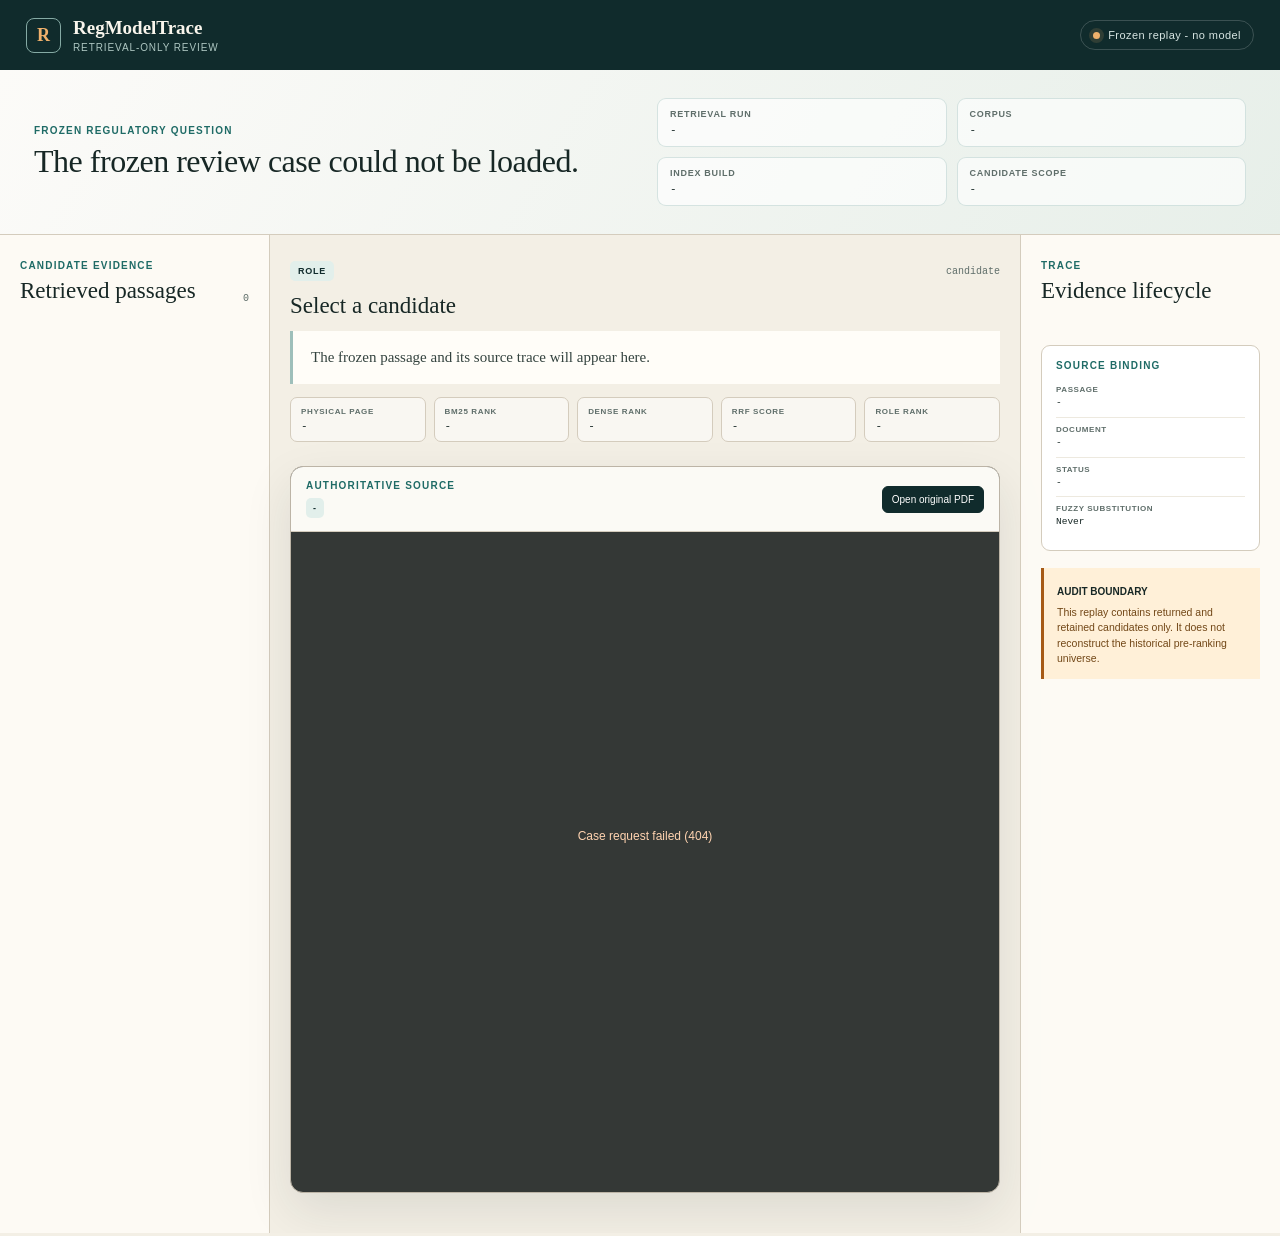
==== workbench/index.html @ 2d79734d "Complete VS-1 Task 3 retrieval-only workbench and PDF navigation" ====
<!doctype html>
<html lang="en">
  <head>
    <meta charset="UTF-8" />
    <meta name="viewport" content="width=device-width, initial-scale=1.0" />
    <meta name="theme-color" content="#102b2c" />
    <meta name="description" content="Review frozen retrieval candidates against authoritative regulatory PDFs." />
    <title>RegModelTrace - Retrieval Review</title>
    <link rel="stylesheet" href="./styles.css" />
    <script src="./app.js" defer></script>
  </head>
  <body>
    <header class="topbar">
      <div class="brand">
        <span class="brand-mark" aria-hidden="true">R</span>
        <div><strong>RegModelTrace</strong><span>Retrieval-only review</span></div>
      </div>
      <div class="mode"><i></i> Frozen replay - no model</div>
    </header>

    <main>
      <section class="case-header" aria-labelledby="question">
        <div>
          <p class="eyebrow">Frozen regulatory question</p>
          <h1 id="question">Loading case...</h1>
        </div>
        <dl class="identity-grid">
          <div><dt>Retrieval run</dt><dd id="run-id">-</dd></div>
          <div><dt>Corpus</dt><dd id="corpus-id">-</dd></div>
          <div><dt>Index build</dt><dd id="index-id">-</dd></div>
          <div><dt>Candidate scope</dt><dd id="scope">-</dd></div>
        </dl>
      </section>

      <section class="workspace">
        <aside class="candidate-panel" aria-label="Frozen candidates">
          <div class="panel-heading">
            <div><p class="eyebrow">Candidate evidence</p><h2>Retrieved passages</h2></div>
            <span id="candidate-count">0</span>
          </div>
          <div id="candidate-list" class="candidate-list"></div>
        </aside>

        <section class="inspection-panel" aria-live="polite">
          <div class="candidate-detail">
            <div class="detail-topline">
              <span id="role-badge" class="role-badge">Role</span>
              <code id="candidate-id">candidate</code>
            </div>
            <h2 id="document-title">Select a candidate</h2>
            <blockquote id="candidate-text">The frozen passage and its source trace will appear here.</blockquote>

            <div class="metadata-row">
              <div><span>Physical page</span><strong id="page-label">-</strong></div>
              <div><span>BM25 rank</span><strong id="bm25-rank">-</strong></div>
              <div><span>Dense rank</span><strong id="dense-rank">-</strong></div>
              <div><span>RRF score</span><strong id="rrf-score">-</strong></div>
              <div><span>Role rank</span><strong id="role-rank">-</strong></div>
            </div>
          </div>

          <div class="source-viewer">
            <div class="viewer-toolbar">
              <div>
                <p class="eyebrow">Authoritative source</p>
                <div class="precision-line">
                  <span id="precision-badge" class="precision-badge">-</span>
                  <span id="warning-text"></span>
                </div>
              </div>
              <div class="viewer-actions">
                <div id="page-tabs" class="page-tabs"></div>
                <a id="open-pdf" class="open-pdf" href="#" target="_blank" rel="noopener">Open original PDF</a>
              </div>
            </div>
            <div id="fallback-note" class="fallback-note" hidden></div>
            <div id="page-stage" class="page-stage" aria-label="PDF page with authoritative source highlight">
              <div class="page-loading">Loading authoritative page...</div>
            </div>
          </div>
        </section>

        <aside class="trace-panel" aria-label="Retrieval and provenance trace">
          <div class="panel-heading">
            <div><p class="eyebrow">Trace</p><h2>Evidence lifecycle</h2></div>
          </div>
          <div id="stage-ledger" class="stage-ledger"></div>
          <section class="provenance-card">
            <p class="eyebrow">Source binding</p>
            <dl>
              <div><dt>Passage</dt><dd id="passage-id">-</dd></div>
              <div><dt>Document</dt><dd id="document-id">-</dd></div>
              <div><dt>Status</dt><dd id="source-status">-</dd></div>
              <div><dt>Fuzzy substitution</dt><dd>Never</dd></div>
            </dl>
          </section>
          <section class="boundary-note">
            <strong>Audit boundary</strong>
            <p>This replay contains returned and retained candidates only. It does not reconstruct the historical pre-ranking universe.</p>
          </section>
        </aside>
      </section>
    </main>
  </body>
</html>
---- workbench/styles.css ----
:root {
  --ink: #172725;
  --muted: #5f6e6a;
  --paper: #f3efe5;
  --surface: #fffdf8;
  --line: #d4ccbd;
  --teal: #1f6b66;
  --teal-deep: #102b2c;
  --teal-soft: #e2efeb;
  --amber: #a65a16;
  --amber-soft: #fff0d8;
  --violet: #625b8d;
  --brown: #8b5737;
  --shadow: 0 18px 48px rgba(26, 43, 39, 0.1);
  font-family: Inter, ui-sans-serif, -apple-system, BlinkMacSystemFont, "Segoe UI", sans-serif;
  color: var(--ink);
  background: var(--paper);
}

* { box-sizing: border-box; }
body { margin: 0; min-width: 1180px; min-height: 100vh; background: var(--paper); }
button, a { font: inherit; }
button { color: inherit; }

.topbar {
  height: 70px;
  padding: 0 26px;
  display: flex;
  align-items: center;
  justify-content: space-between;
  background: var(--teal-deep);
  color: #f9f5ec;
}
.brand { display: flex; align-items: center; gap: 12px; }
.brand-mark { width: 35px; height: 35px; display: grid; place-items: center; border: 1px solid #85aaa4; border-radius: 8px; color: #f0b16c; font: 600 18px Georgia, serif; }
.brand strong { display: block; font: 600 19px Georgia, serif; }
.brand div span { display: block; margin-top: 3px; color: #adc6c1; font-size: 10px; letter-spacing: .09em; text-transform: uppercase; }
.mode { display: flex; align-items: center; gap: 8px; padding: 8px 12px; border: 1px solid rgba(255,255,255,.18); border-radius: 999px; color: #d8e6e3; font-size: 11px; letter-spacing: .04em; }
.mode i { width: 7px; height: 7px; border-radius: 50%; background: #f0b16c; box-shadow: 0 0 0 4px rgba(240,177,108,.14); }

.case-header {
  min-height: 154px;
  padding: 28px 34px;
  display: grid;
  grid-template-columns: minmax(480px, 1.3fr) minmax(600px, 1fr);
  gap: 34px;
  align-items: center;
  border-bottom: 1px solid var(--line);
  background: linear-gradient(120deg, rgba(255,255,255,.75), rgba(226,239,235,.7));
}
.eyebrow { margin: 0 0 7px; color: var(--teal); font-size: 10px; font-weight: 800; letter-spacing: .12em; text-transform: uppercase; }
.case-header h1 { margin: 0; max-width: 820px; font: 500 clamp(27px, 2.5vw, 40px)/1.15 Georgia, serif; letter-spacing: -.015em; }
.identity-grid { margin: 0; display: grid; grid-template-columns: 1fr 1fr; gap: 10px; }
.identity-grid div { min-width: 0; padding: 10px 12px; border: 1px solid rgba(31,107,102,.17); border-radius: 9px; background: rgba(255,255,255,.63); }
.identity-grid dt { color: var(--muted); font-size: 9px; font-weight: 800; letter-spacing: .08em; text-transform: uppercase; }
.identity-grid dd { margin: 5px 0 0; overflow: hidden; text-overflow: ellipsis; color: var(--ink); font: 11px ui-monospace, SFMono-Regular, Menlo, monospace; white-space: nowrap; }

.workspace { display: grid; grid-template-columns: 310px minmax(650px, 1fr) 300px; min-height: calc(100vh - 224px); }
.candidate-panel, .trace-panel { background: rgba(255,253,248,.82); }
.candidate-panel { border-right: 1px solid var(--line); }
.trace-panel { border-left: 1px solid var(--line); }
.candidate-panel, .trace-panel { padding: 25px 20px; }
.panel-heading { display: flex; align-items: end; justify-content: space-between; gap: 12px; margin-bottom: 17px; }
.panel-heading h2 { margin: 0; font: 500 23px Georgia, serif; }
.panel-heading > span { color: var(--muted); font: 10px ui-monospace, SFMono-Regular, Menlo, monospace; }
.candidate-list { display: grid; gap: 8px; }
.candidate-card { width: 100%; display: grid; grid-template-columns: 8px 1fr; gap: 10px; padding: 12px; border: 1px solid transparent; border-radius: 10px; background: transparent; text-align: left; cursor: pointer; }
.candidate-card:hover { border-color: var(--line); background: white; }
.candidate-card[aria-current="true"] { border-color: #9ebfba; background: white; box-shadow: 0 7px 18px rgba(21,54,50,.08); }
.role-dot { width: 7px; height: 7px; margin-top: 5px; border-radius: 50%; background: var(--teal); }
.role-dot.professional_team_report { background: var(--violet); }
.role-dot.vendor_submission { background: var(--brown); }
.candidate-copy { min-width: 0; }
.candidate-copy strong, .candidate-copy span, .candidate-copy small { display: block; }
.candidate-copy strong { font-size: 11px; }
.candidate-copy span { margin: 5px 0; display: -webkit-box; overflow: hidden; color: var(--muted); font: 12px/1.4 Georgia, serif; -webkit-box-orient: vertical; -webkit-line-clamp: 2; }
.candidate-copy small { color: #78837f; font-size: 9px; text-transform: uppercase; }

.inspection-panel { min-width: 0; padding: 26px 30px 40px; }
.candidate-detail { max-width: 1100px; margin: 0 auto 24px; }
.detail-topline { display: flex; align-items: center; justify-content: space-between; gap: 15px; }
.detail-topline code { color: var(--muted); font-size: 10px; }
.role-badge { display: inline-flex; padding: 5px 8px; border-radius: 5px; background: var(--teal-soft); color: var(--teal-deep); font-size: 9px; font-weight: 800; letter-spacing: .08em; text-transform: uppercase; }
.role-badge.professional_team_report { background: #ece9f5; color: #4d4778; }
.role-badge.vendor_submission { background: #f3e8df; color: #75452d; }
.candidate-detail h2 { margin: 11px 0 10px; font: 500 23px/1.25 Georgia, serif; }
.candidate-detail blockquote { margin: 0; padding: 15px 18px; border-left: 3px solid #9ebfba; background: var(--surface); color: #34433f; font: 15px/1.58 Georgia, serif; }
.metadata-row { margin-top: 13px; display: grid; grid-template-columns: repeat(5, 1fr); gap: 8px; }
.metadata-row div { padding: 9px 10px; border: 1px solid var(--line); border-radius: 7px; background: rgba(255,255,255,.5); }
.metadata-row span, .metadata-row strong { display: block; }
.metadata-row span { color: var(--muted); font-size: 8px; font-weight: 800; letter-spacing: .08em; text-transform: uppercase; }
.metadata-row strong { margin-top: 4px; font: 11px ui-monospace, SFMono-Regular, Menlo, monospace; }

.source-viewer { max-width: 1100px; margin: auto; border: 1px solid #bcb4a6; border-radius: 13px; background: #343836; box-shadow: var(--shadow); overflow: hidden; }
.viewer-toolbar { padding: 13px 15px; display: flex; align-items: center; justify-content: space-between; gap: 18px; background: #fbfaf5; border-bottom: 1px solid var(--line); }
.precision-line { display: flex; align-items: center; gap: 9px; }
.precision-badge { padding: 5px 7px; border-radius: 5px; background: var(--teal-soft); color: var(--teal-deep); font-size: 9px; font-weight: 850; letter-spacing: .06em; }
.precision-badge.page_text, .precision-badge.page_only { background: var(--amber-soft); color: #7a4313; }
#warning-text { color: var(--amber); font-size: 10px; }
.viewer-actions { display: flex; align-items: center; gap: 9px; }
.page-tabs { display: flex; gap: 5px; }
.page-tabs button, .open-pdf { padding: 7px 9px; border: 1px solid var(--line); border-radius: 6px; background: white; color: var(--ink); font-size: 10px; text-decoration: none; cursor: pointer; }
.page-tabs button[aria-current="true"] { border-color: var(--teal); color: var(--teal); font-weight: 800; }
.open-pdf { border-color: var(--teal-deep); background: var(--teal-deep); color: white; }
.fallback-note { padding: 10px 15px; background: var(--amber-soft); color: #75410f; font-size: 11px; }
.page-stage { min-height: 660px; padding: 24px; display: grid; place-items: start center; overflow: auto; }
.page-canvas { position: relative; width: min(100%, 850px); }
.page-canvas img { display: block; width: 100%; height: auto; background: white; box-shadow: 0 10px 30px rgba(0,0,0,.24); }
.source-highlight { position: absolute; border: 2px solid #dd6e2f; background: rgba(255,181,74,.28); box-shadow: 0 0 0 2px rgba(255,255,255,.6); pointer-events: none; }
.page-loading { width: 100%; min-height: 560px; display: grid; place-items: center; color: #dde3df; font-size: 12px; }
.page-loading.error { color: #ffd3b0; }

.stage-ledger { display: grid; gap: 2px; margin-bottom: 24px; }
.stage-row { position: relative; display: grid; grid-template-columns: 16px 1fr auto; gap: 7px; align-items: center; min-height: 33px; color: var(--muted); font-size: 10.5px; }
.stage-row:not(:last-child)::before { content: ""; position: absolute; left: 5px; top: 21px; bottom: -13px; width: 1px; background: var(--line); }
.stage-marker { width: 11px; height: 11px; z-index: 1; border: 2px solid #aeb8b4; border-radius: 50%; background: var(--surface); }
.stage-row.yes .stage-marker { border-color: var(--teal); background: var(--teal); }
.stage-row.no .stage-marker { border-color: #b74535; background: #b74535; }
.stage-row strong { font-size: 8px; letter-spacing: .07em; }
.stage-row.yes strong { color: var(--teal); }
.stage-row.no strong { color: #a43f32; }
.provenance-card { padding: 14px; border: 1px solid var(--line); border-radius: 9px; background: white; }
.provenance-card dl { margin: 0; }
.provenance-card dl div { padding: 7px 0; border-bottom: 1px solid #ede9df; }
.provenance-card dl div:last-child { border: 0; }
.provenance-card dt { color: var(--muted); font-size: 8px; font-weight: 800; letter-spacing: .07em; text-transform: uppercase; }
.provenance-card dd { margin: 3px 0 0; overflow-wrap: anywhere; font: 9.5px/1.35 ui-monospace, SFMono-Regular, Menlo, monospace; }
.boundary-note { margin-top: 17px; padding: 13px; border-left: 3px solid var(--amber); background: var(--amber-soft); }
.boundary-note strong { font-size: 10px; text-transform: uppercase; }
.boundary-note p { margin: 6px 0 0; color: #724717; font-size: 10.5px; line-height: 1.45; }

@media (max-width: 1300px) {
  body { min-width: 1024px; }
  .workspace { grid-template-columns: 270px minmax(520px, 1fr) 260px; }
  .case-header { grid-template-columns: 1fr 1fr; }
  .inspection-panel { padding-inline: 20px; }
}
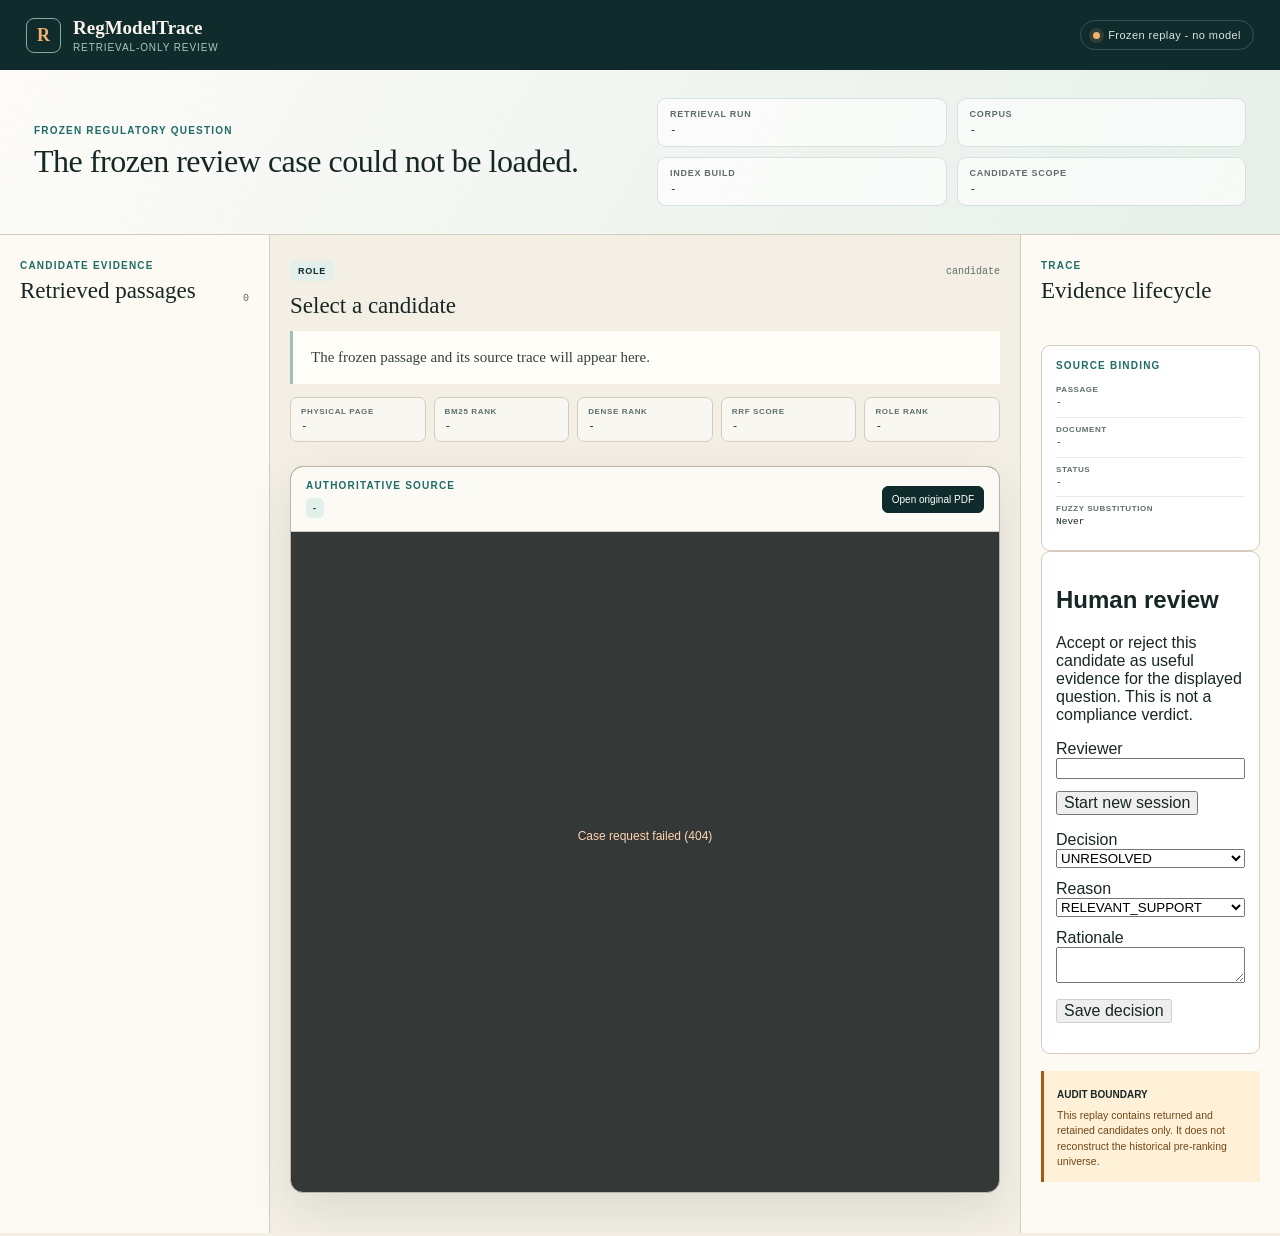
==== commit 6bf7a70b: "Complete VS-1 Task 4 human disposition persistence" ====
--- a/workbench/index.html
+++ b/workbench/index.html
@@ -94,6 +94,19 @@
               <div><dt>Fuzzy substitution</dt><dd>Never</dd></div>
             </dl>
           </section>
+          <section class="provenance-card" id="review-panel">
+            <h2>Human review</h2>
+            <p>Accept or reject this candidate as useful evidence for the displayed question. This is not a compliance verdict.</p>
+            <label>Reviewer <input id="reviewer-name" maxlength="200" /></label>
+            <button id="start-review" type="button">Start new session</button>
+            <p id="review-session"></p>
+            <label>Decision <select id="review-decision"><option>UNRESOLVED</option><option>ACCEPTED</option><option>REJECTED</option></select></label>
+            <label>Reason <select id="review-reason"><option>RELEVANT_SUPPORT</option><option>IRRELEVANT</option><option>INSUFFICIENT_EVIDENCE</option><option>MISSING_QUALIFICATION</option><option>WRONG_SOURCE</option><option>WRONG_VERSION</option><option>NEED_BROADER_SEARCH</option><option>OTHER</option></select></label>
+            <label>Rationale <textarea id="review-rationale" maxlength="10000"></textarea></label>
+            <button id="save-review" type="button" disabled>Save decision</button>
+            <p id="review-message" role="status"></p>
+            <div id="review-history"></div>
+          </section>
           <section class="boundary-note">
             <strong>Audit boundary</strong>
             <p>This replay contains returned and retained candidates only. It does not reconstruct the historical pre-ranking universe.</p>
--- a/workbench/styles.css
+++ b/workbench/styles.css
@@ -135,3 +135,8 @@
   .case-header { grid-template-columns: 1fr 1fr; }
   .inspection-panel { padding-inline: 20px; }
 }
+
+#review-panel label { display: block; margin: 12px 0; }
+#review-panel input, #review-panel textarea, #review-panel select { width: 100%; box-sizing: border-box; }
+#review-history { max-height: 240px; overflow: auto; overflow-wrap: anywhere; }
+#review-session { overflow-wrap: anywhere; }
